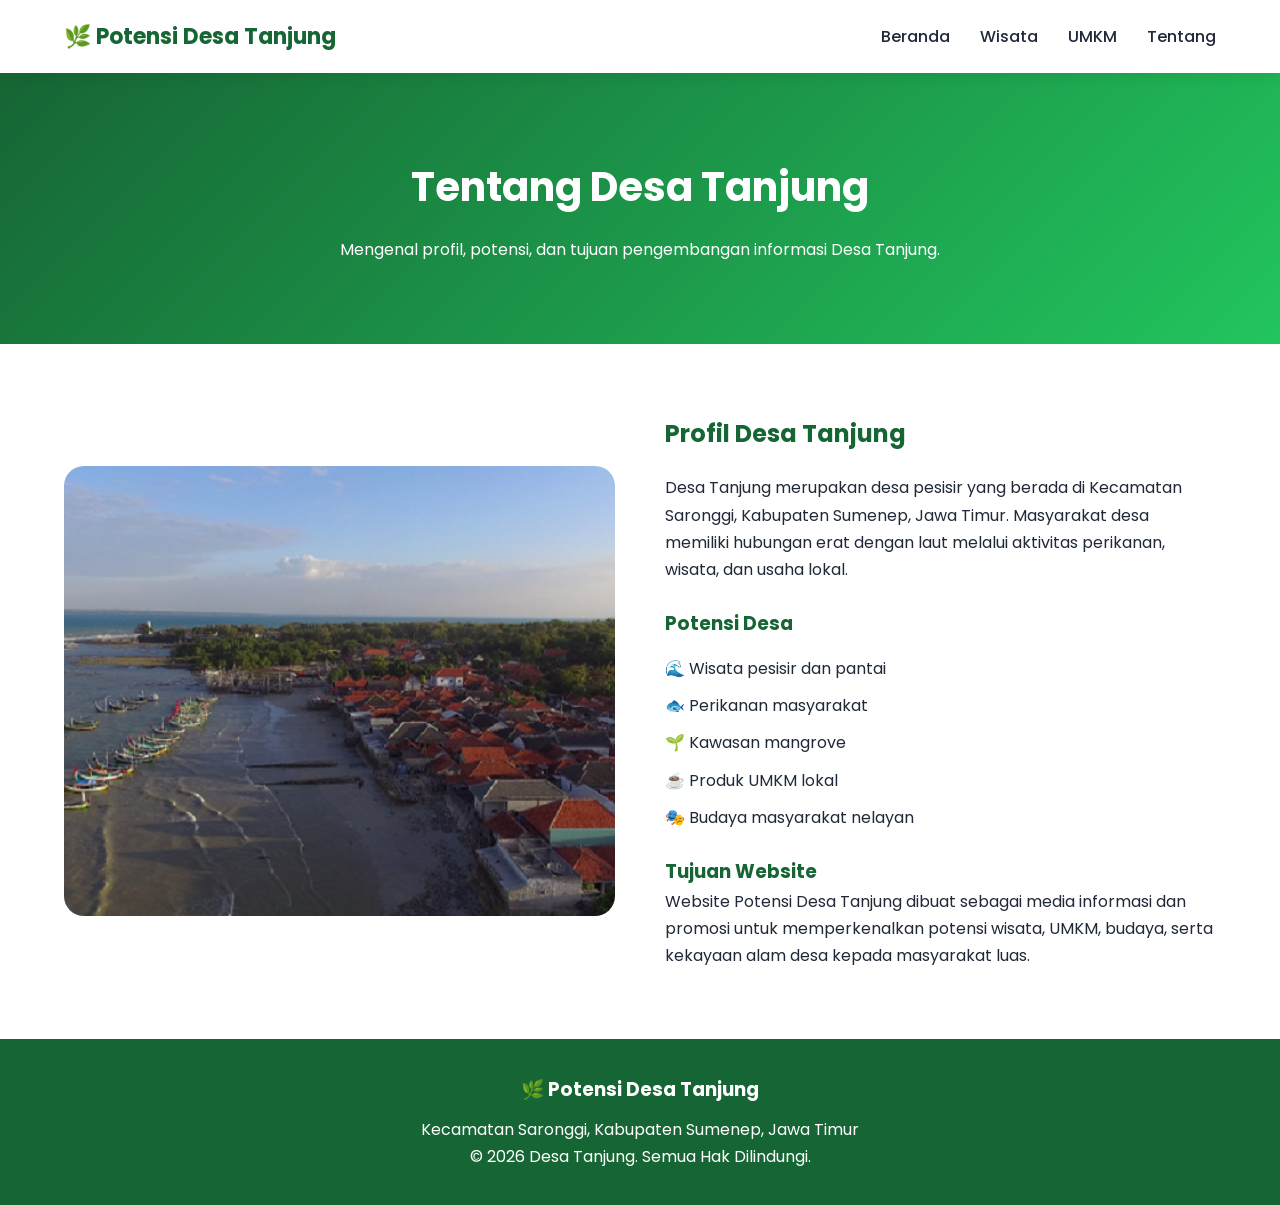
==== tentang.html @ 6406bf7c "Add files via upload Upload website desa" ====
<!DOCTYPE html>
<html lang="id">

<head>

    <meta charset="UTF-8">
    <meta name="viewport" content="width=device-width, initial-scale=1.0">

    <title>Tentang Desa Tanjung</title>


    <link rel="preconnect" href="https://fonts.googleapis.com">
    <link rel="preconnect" href="https://fonts.gstatic.com" crossorigin>

    <link href="https://fonts.googleapis.com/css2?family=Poppins:wght@300;400;500;600;700&display=swap" rel="stylesheet">


    <link rel="stylesheet" href="css/style.css">

</head>


<body>


<!-- NAVBAR -->

<header>

<nav class="navbar">


    <div class="logo">
        🌿 Potensi Desa Tanjung
    </div>


    <div class="menu-toggle" id="menu-toggle">
        ☰
    </div>


    <ul class="nav-menu" id="nav-menu">

        <li>
            <a href="index.html">
                Beranda
            </a>
        </li>


        <li>
            <a href="wisata.html">
                Wisata
            </a>
        </li>


        <li>
            <a href="umkm.html">
                UMKM
            </a>
        </li>


        <li>
            <a href="tentang.html">
                Tentang
            </a>
        </li>

    </ul>


</nav>

</header>







<!-- HEADER -->

<section class="page-header">


<div class="container reveal">


<h1>
Tentang Desa Tanjung
</h1>


<p>
Mengenal profil, potensi, dan tujuan pengembangan informasi Desa Tanjung.
</p>


</div>


</section>









<!-- PROFIL DESA -->


<section class="section">


<div class="container">


<div class="profile-grid reveal">


<!-- FOTO -->

<div class="profile-image">


<img src="assets/desa.jpg"
     alt="Desa Tanjung">


</div>





<!-- INFORMASI -->


<div class="profile-content">


<h2>
Profil Desa Tanjung
</h2>


<p>

Desa Tanjung merupakan desa pesisir yang berada di Kecamatan
Saronggi, Kabupaten Sumenep, Jawa Timur. Masyarakat desa memiliki
hubungan erat dengan laut melalui aktivitas perikanan, wisata,
dan usaha lokal.

</p>



<h3>
Potensi Desa
</h3>


<ul class="list-potensi">


<li>
🌊 Wisata pesisir dan pantai
</li>


<li>
🐟 Perikanan masyarakat
</li>


<li>
🌱 Kawasan mangrove
</li>


<li>
☕ Produk UMKM lokal
</li>


<li>
🎭 Budaya masyarakat nelayan
</li>


</ul>





<h3>
Tujuan Website
</h3>


<p>

Website Potensi Desa Tanjung dibuat sebagai media informasi
dan promosi untuk memperkenalkan potensi wisata, UMKM,
budaya, serta kekayaan alam desa kepada masyarakat luas.

</p>


</div>


</div>


</div>


</section>








<!-- FOOTER -->


<footer>


<div class="container footer-content">


<h3>
🌿 Potensi Desa Tanjung
</h3>


<p>
Kecamatan Saronggi, Kabupaten Sumenep, Jawa Timur
</p>


<p>
© 2026 Desa Tanjung. Semua Hak Dilindungi.
</p>


</div>


</footer>






<script src="js/script.js"></script>


</body>

</html>
---- css/style.css ----
/* ===================================
   GLOBAL STYLE
=================================== */

* {
    margin: 0;
    padding: 0;
    box-sizing: border-box;
}


html {
    scroll-behavior: smooth;
}


body {
    font-family: 'Poppins', sans-serif;
    color: #1f2937;
    background: #ffffff;
    line-height: 1.7;
}


img {
    width: 100%;
    display: block;
    object-fit: cover;
}


a {
    text-decoration: none;
    color: inherit;
}


.container {
    width: 90%;
    max-width: 1200px;
    margin: auto;
}



.section {
    padding: 70px 0;
}



.section-title {
    text-align: center;
    margin-bottom: 40px;
    color: #166534;
    font-size: 32px;
}





/* ===================================
   NAVBAR
=================================== */


header {
    position: sticky;
    top: 0;
    z-index: 1000;
}


.navbar {

    background: white;

    display: flex;

    justify-content: space-between;

    align-items: center;

    padding: 18px 5%;

    box-shadow: 0 3px 15px rgba(0,0,0,0.08);

}



.logo {

    font-size: 22px;

    font-weight: 700;

    color: #166534;

}



.nav-menu {

    display: flex;

    list-style: none;

    gap: 30px;

}



.nav-menu a {

    font-weight: 500;

    transition: .3s;

}



.nav-menu a:hover {

    color: #22c55e;

}



.menu-toggle {

    display: none;

    font-size: 28px;

    cursor: pointer;

    color: #166534;

}







/* ===================================
   HERO
=================================== */


.hero {

    position: relative;

    height: 90vh;

    overflow: hidden;

}



.hero-image {

    height: 100%;

}



.hero-overlay {

    position: absolute;

    inset: 0;

    background:

    linear-gradient(

    rgba(0,0,0,.45),

    rgba(0,0,0,.55)

    );

}



.hero-content {

    position: absolute;

    top: 50%;

    left: 50%;

    transform: translate(-50%, -50%);

    color: white;

    text-align: center;

    width: 90%;

    max-width: 800px;

}



.hero-content h1 {

    font-size: 55px;

    margin-bottom: 20px;

}



.hero-content p {

    font-size: 18px;

    margin-bottom: 30px;

}





.hero-button {

    display: flex;

    justify-content: center;

    gap: 15px;

}





.btn-primary,
.btn-secondary {


    padding: 12px 28px;

    border-radius: 30px;

    font-weight: 600;

    transition: .3s;

}



.btn-primary {

    background: #22c55e;

    color: white;

}



.btn-primary:hover {

    background:#166534;

}



.btn-secondary {

    background:white;

    color:#166534;

}



.btn-secondary:hover {

    background:#dcfce7;

}









/* ===================================
   PAGE HEADER
=================================== */


.page-header {

    background:

    linear-gradient(

    135deg,

    #166534,

    #22c55e

    );

    color:white;

    text-align:center;

    padding:80px 20px;

}



.page-header h1 {

    font-size:40px;

    margin-bottom:15px;

}








/* ===================================
   CARD
=================================== */


.card-container {

    display:grid;

    grid-template-columns:

    repeat(auto-fit,minmax(280px,1fr));

    gap:30px;

}



.card {

    background:white;

    border-radius:18px;

    overflow:hidden;

    box-shadow:

    0 10px 25px rgba(0,0,0,.08);

    transition:.3s;

}



.card:hover {

    transform:translateY(-8px);

}



.card img {

    height:230px;

}



.card-content {

    padding:25px;

}



.card-content h3 {

    color:#166534;

    margin-bottom:12px;

}



.card-content p {

    margin-bottom:20px;

}



.card-button {


    display:inline-block;

    background:#166534;

    color:white;

    padding:10px 22px;

    border-radius:25px;

    transition:.3s;

}



.card-button:hover {

    background:#22c55e;

}







/* ===================================
   ABOUT
=================================== */


.about {

    background:#f0fdf4;

}



.about h2 {

    text-align:center;

    color:#166534;

    margin-bottom:20px;

}



.about p {

    text-align:center;

    max-width:850px;

    margin:auto;

}








/* ===================================
   PROFILE TENTANG
=================================== */


.profile-grid {

    display:grid;

    grid-template-columns:1fr 1fr;

    gap:50px;

    align-items:center;

}



.profile-image img {

    height:450px;

    border-radius:20px;

}



.profile-content h2 {

    color:#166534;

    margin-bottom:20px;

}



.profile-content h3 {

    color:#166534;

    margin-top:25px;

}



.list-potensi {

    margin-top:15px;

    list-style:none;

}



.list-potensi li {

    margin-bottom:10px;

}







/* ===================================
   FOOTER
=================================== */


footer {

    background:#166534;

    color:white;

    padding:35px 0;

    text-align:center;

}



.footer-content h3 {

    margin-bottom:10px;

}








/* ===================================
   ANIMATION SCROLL
=================================== */


.reveal {

    opacity:0;

    transform:translateY(40px);

    transition:all .8s ease;

}



.reveal.active {

    opacity:1;

    transform:translateY(0);

}







/* ===================================
   RESPONSIVE TABLET & MOBILE
=================================== */


@media(max-width:768px){


    .menu-toggle {

        display:block;

    }



    .nav-menu {


        position:absolute;

        top:70px;

        left:0;

        width:100%;

        background:white;

        flex-direction:column;

        align-items:center;

        padding:25px 0;

        gap:20px;


        transform:translateY(-150%);

        transition:.4s;

    }



    .nav-menu.active {

        transform:translateY(0);

    }




    .hero {

        height:80vh;

    }



    .hero-content h1 {

        font-size:35px;

    }



    .hero-content p {

        font-size:15px;

    }



    .hero-button {

        flex-direction:column;

    }



    .page-header h1 {

        font-size:32px;

    }



    .profile-grid {

        grid-template-columns:1fr;

    }



    .profile-image img {

        height:300px;

    }



    .section {

        padding:50px 0;

    }



}






@media(max-width:480px){


.logo {

    font-size:18px;

}



.card img {

    height:200px;

}



.hero-content h1 {

    font-size:30px;

}


}
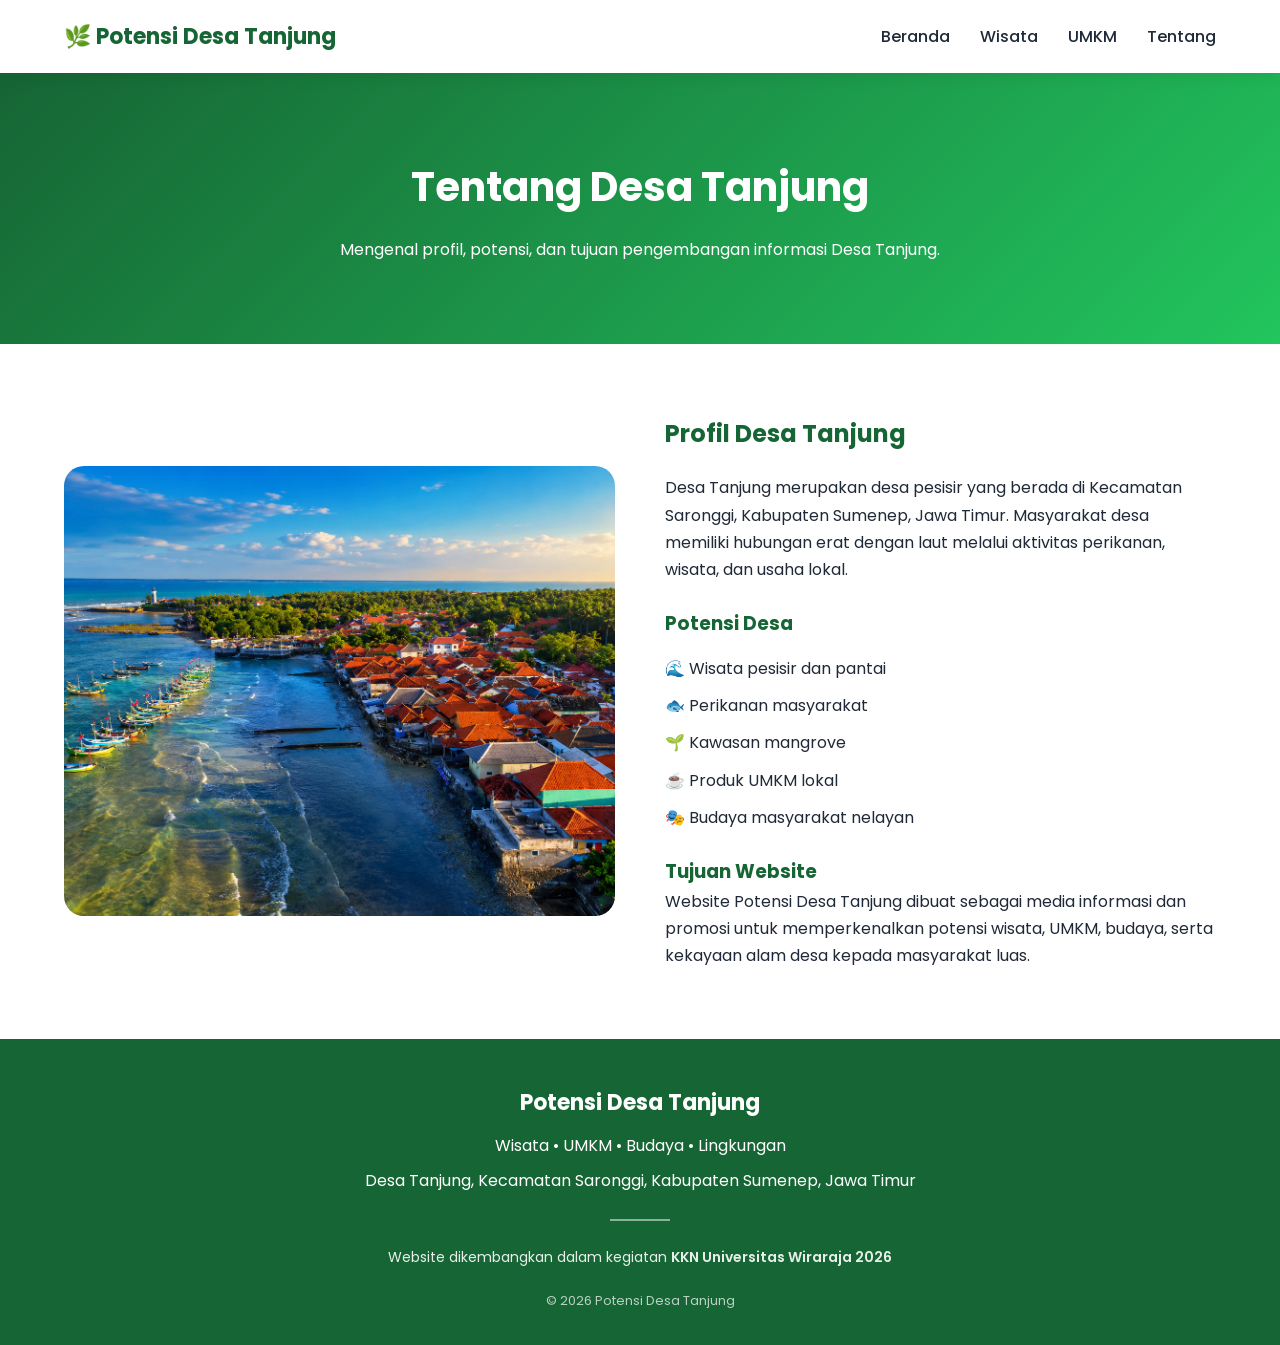
==== commit e2eed7f2: "Add files via upload" ====
--- a/tentang.html
+++ b/tentang.html
@@ -235,30 +235,33 @@
 
 <!-- FOOTER -->
 
-
 <footer>
 
-
-<div class="container footer-content">
-
-
-<h3>
-🌿 Potensi Desa Tanjung
-</h3>
-
-
-<p>
-Kecamatan Saronggi, Kabupaten Sumenep, Jawa Timur
-</p>
-
-
-<p>
-© 2026 Desa Tanjung. Semua Hak Dilindungi.
-</p>
-
-
-</div>
-
+    <div class="container footer-content">
+
+        <h3>Potensi Desa Tanjung</h3>
+
+        <p>
+            Wisata • UMKM • Budaya • Lingkungan
+        </p>
+
+        <p>
+            Desa Tanjung, Kecamatan Saronggi,
+            Kabupaten Sumenep, Jawa Timur
+        </p>
+
+        <div class="footer-divider"></div>
+
+        <p class="footer-kkn">
+            Website dikembangkan dalam kegiatan
+            <strong>KKN Universitas Wiraraja 2026</strong>
+        </p>
+
+        <p class="footer-copy">
+            © 2026 Potensi Desa Tanjung
+        </p>
+
+    </div>
 
 </footer>
 
--- a/css/style.css
+++ b/css/style.css
@@ -579,31 +579,46 @@
 
 
 /* ===================================
-   FOOTER
-=================================== */
-
+FOOTER
+=================================== */
 
 footer {
-
-    background:#166534;
-
-    color:white;
-
-    padding:35px 0;
-
-    text-align:center;
-
-}
-
-
+    background: #166534;
+    color: white;
+    padding: 45px 0 25px;
+    text-align: center;
+}
 
 .footer-content h3 {
-
-    margin-bottom:10px;
-
-}
-
-
+    margin-bottom: 10px;
+    font-size: 22px;
+}
+
+.footer-content p {
+    margin-bottom: 8px;
+}
+
+.footer-divider {
+    width: 60px;
+    height: 2px;
+    background: rgba(255,255,255,.5);
+    margin: 25px auto;
+}
+
+.footer-kkn {
+    font-size: 14px;
+    opacity: .9;
+}
+
+.footer-kkn strong {
+    font-weight: 600;
+}
+
+.footer-copy {
+    margin-top: 20px;
+    font-size: 13px;
+    opacity: .7;
+}
 
 
 
@@ -793,4 +808,240 @@
 }
 
 
+}
+/* ===================================
+   DETAIL PAGE
+=================================== */
+
+.detail-page {
+    padding: 60px 20px 80px;
+    background: #f8faf9;
+}
+
+.detail-container {
+    width: 90%;
+    max-width: 1100px;
+    margin: 0 auto;
+
+    background: #ffffff;
+
+    border-radius: 24px;
+    overflow: hidden;
+
+    box-shadow: 0 15px 40px rgba(0, 0, 0, 0.08);
+}
+
+
+/* ===================================
+   DETAIL IMAGE
+=================================== */
+
+.detail-image {
+    width: 100%;
+    height: 420px;
+    overflow: hidden;
+}
+
+.detail-image img {
+    width: 100%;
+    height: 100%;
+    object-fit: cover;
+}
+
+
+/* ===================================
+   DETAIL CONTENT
+=================================== */
+
+.detail-content {
+    padding: 45px 50px 50px;
+}
+
+.detail-content h1 {
+    margin-bottom: 15px;
+
+    font-size: 42px;
+    line-height: 1.2;
+
+    color: #166534;
+}
+
+.detail-description {
+    max-width: 850px;
+
+    margin-bottom: 35px;
+
+    font-size: 17px;
+    line-height: 1.8;
+
+    color: #4b5563;
+}
+
+
+/* ===================================
+   DETAIL BLOCK
+=================================== */
+
+.detail-block {
+    margin-top: 30px;
+}
+
+.detail-block h2 {
+    margin-bottom: 18px;
+
+    font-size: 25px;
+
+    color: #166534;
+}
+
+
+/* ===================================
+   FACILITY
+=================================== */
+
+.facility-list {
+    display: grid;
+
+    grid-template-columns: repeat(2, 1fr);
+
+    gap: 14px;
+}
+
+.facility-item {
+    display: flex;
+    align-items: center;
+
+    gap: 14px;
+
+    padding: 16px 18px;
+
+    background: #f0fdf4;
+
+    border: 1px solid #dcfce7;
+
+    border-radius: 12px;
+
+    transition: .3s ease;
+}
+
+.facility-item:hover {
+    transform: translateY(-3px);
+
+    box-shadow: 0 8px 20px rgba(22, 101, 52, 0.08);
+}
+
+.facility-item span {
+    min-width: 30px;
+    font-size: 23px;
+}
+
+.facility-item p {
+    margin: 0;
+
+    font-size: 16px;
+
+    color: #374151;
+}
+
+
+/* ===================================
+   LOCATION
+=================================== */
+
+.location-text {
+    margin: 0;
+
+    font-size: 17px;
+    line-height: 1.7;
+
+    color: #4b5563;
+}
+
+
+/* ===================================
+   BACK BUTTON
+=================================== */
+
+.back-button {
+    display: inline-flex;
+    align-items: center;
+
+    margin-top: 35px;
+
+    padding: 12px 25px;
+
+    background: #166534;
+    color: white;
+
+    border-radius: 30px;
+
+    font-size: 16px;
+    font-weight: 500;
+
+    transition: .3s ease;
+}
+
+.back-button:hover {
+    background: #22c55e;
+
+    transform: translateY(-2px);
+}
+
+
+/* ===================================
+   DETAIL RESPONSIVE
+=================================== */
+
+@media (max-width: 768px) {
+
+    .detail-page {
+        padding: 35px 15px 60px;
+    }
+
+    .detail-container {
+        width: 100%;
+        border-radius: 20px;
+    }
+
+    .detail-image {
+        height: 300px;
+    }
+
+    .detail-content {
+        padding: 30px 25px 35px;
+    }
+
+    .detail-content h1 {
+        font-size: 32px;
+    }
+
+    .detail-description {
+        font-size: 16px;
+    }
+
+    .facility-list {
+        grid-template-columns: 1fr;
+    }
+
+}
+
+
+@media (max-width: 480px) {
+
+    .detail-page {
+        padding: 25px 10px 50px;
+    }
+
+    .detail-image {
+        height: 230px;
+    }
+
+    .detail-content {
+        padding: 25px 20px 30px;
+    }
+
+    .detail-content h1 {
+        font-size: 28px;
+    }
+
 }
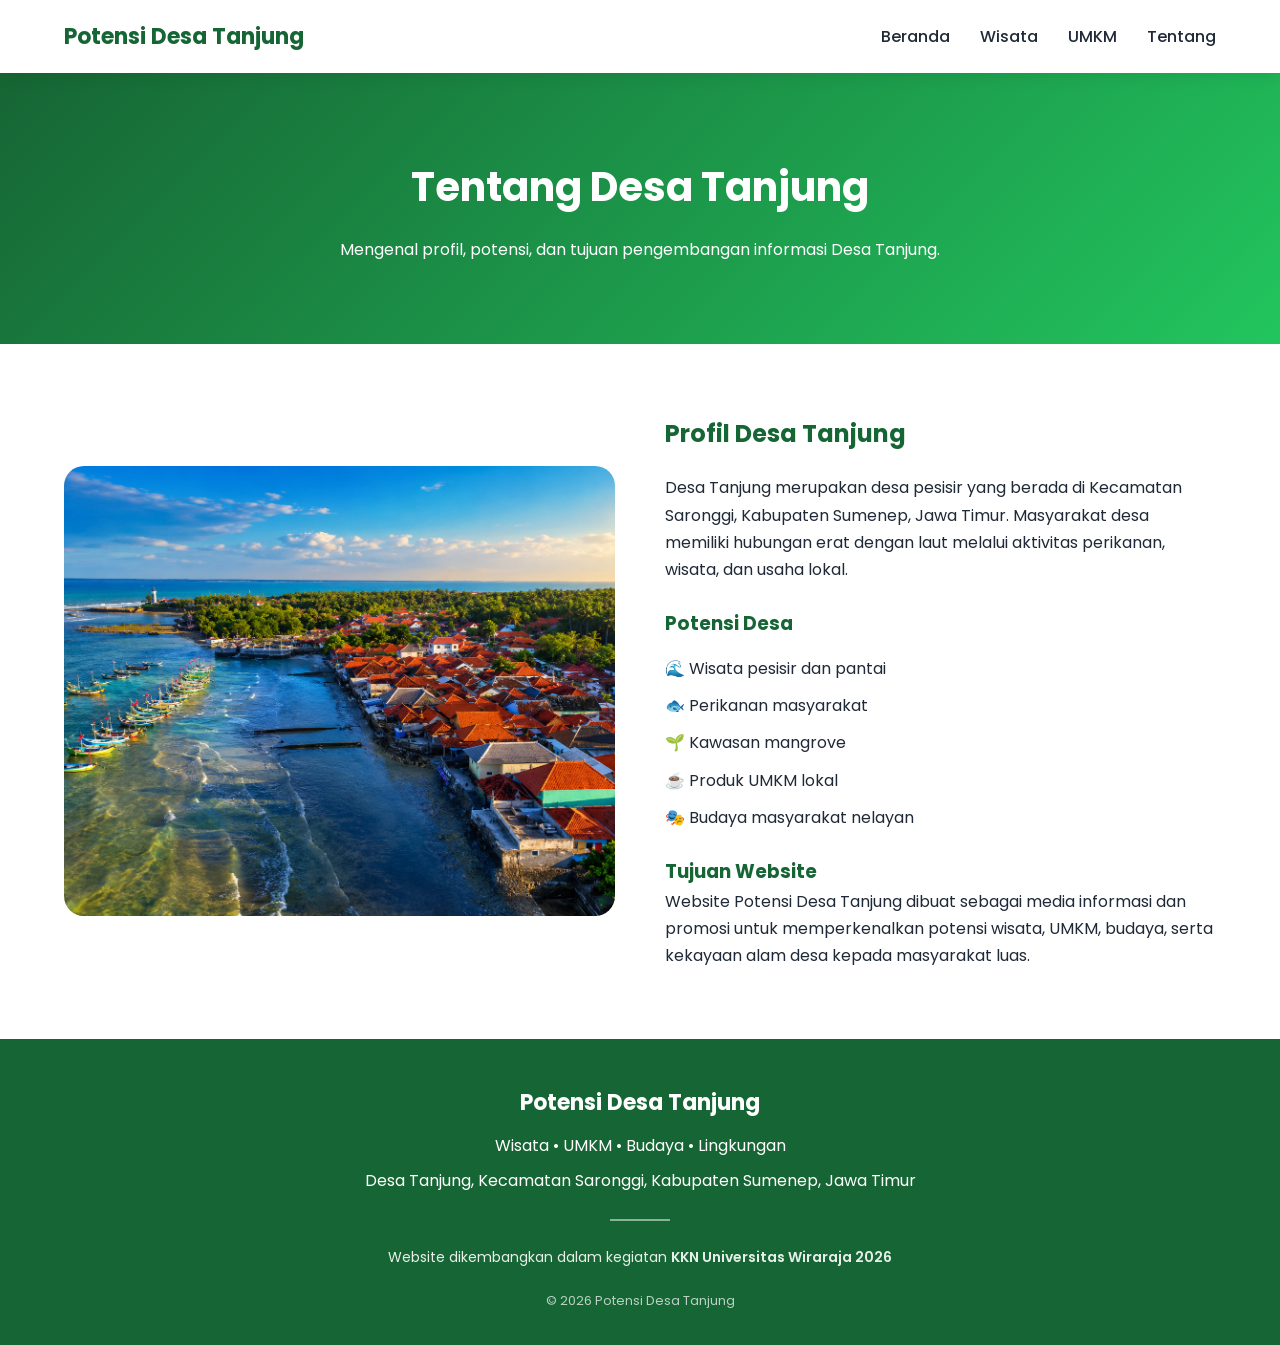
==== commit 6ccbc106: "Update tentang.html" ====
--- a/tentang.html
+++ b/tentang.html
@@ -31,7 +31,7 @@
 
 
     <div class="logo">
-        🌿 Potensi Desa Tanjung
+        Potensi Desa Tanjung
     </div>
 
 
@@ -275,4 +275,4 @@
 
 </body>
 
-</html>+</html>
